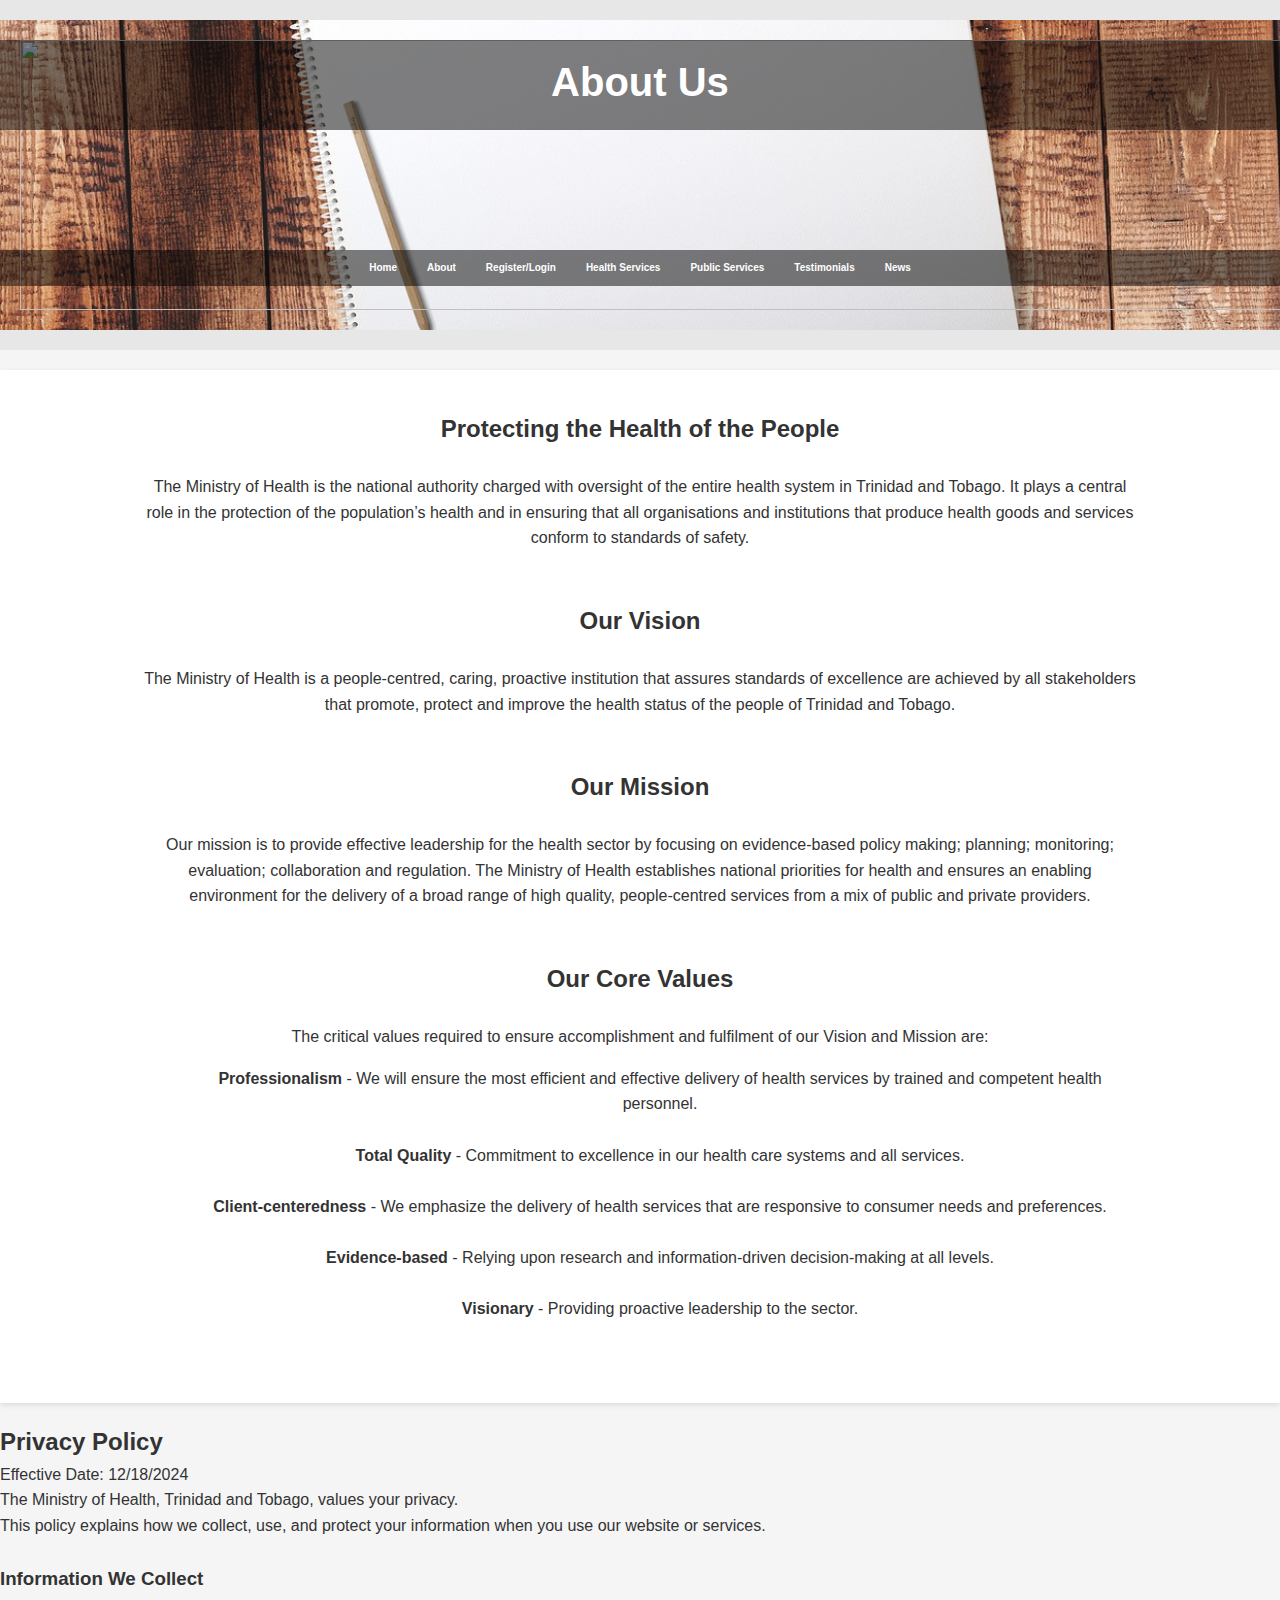
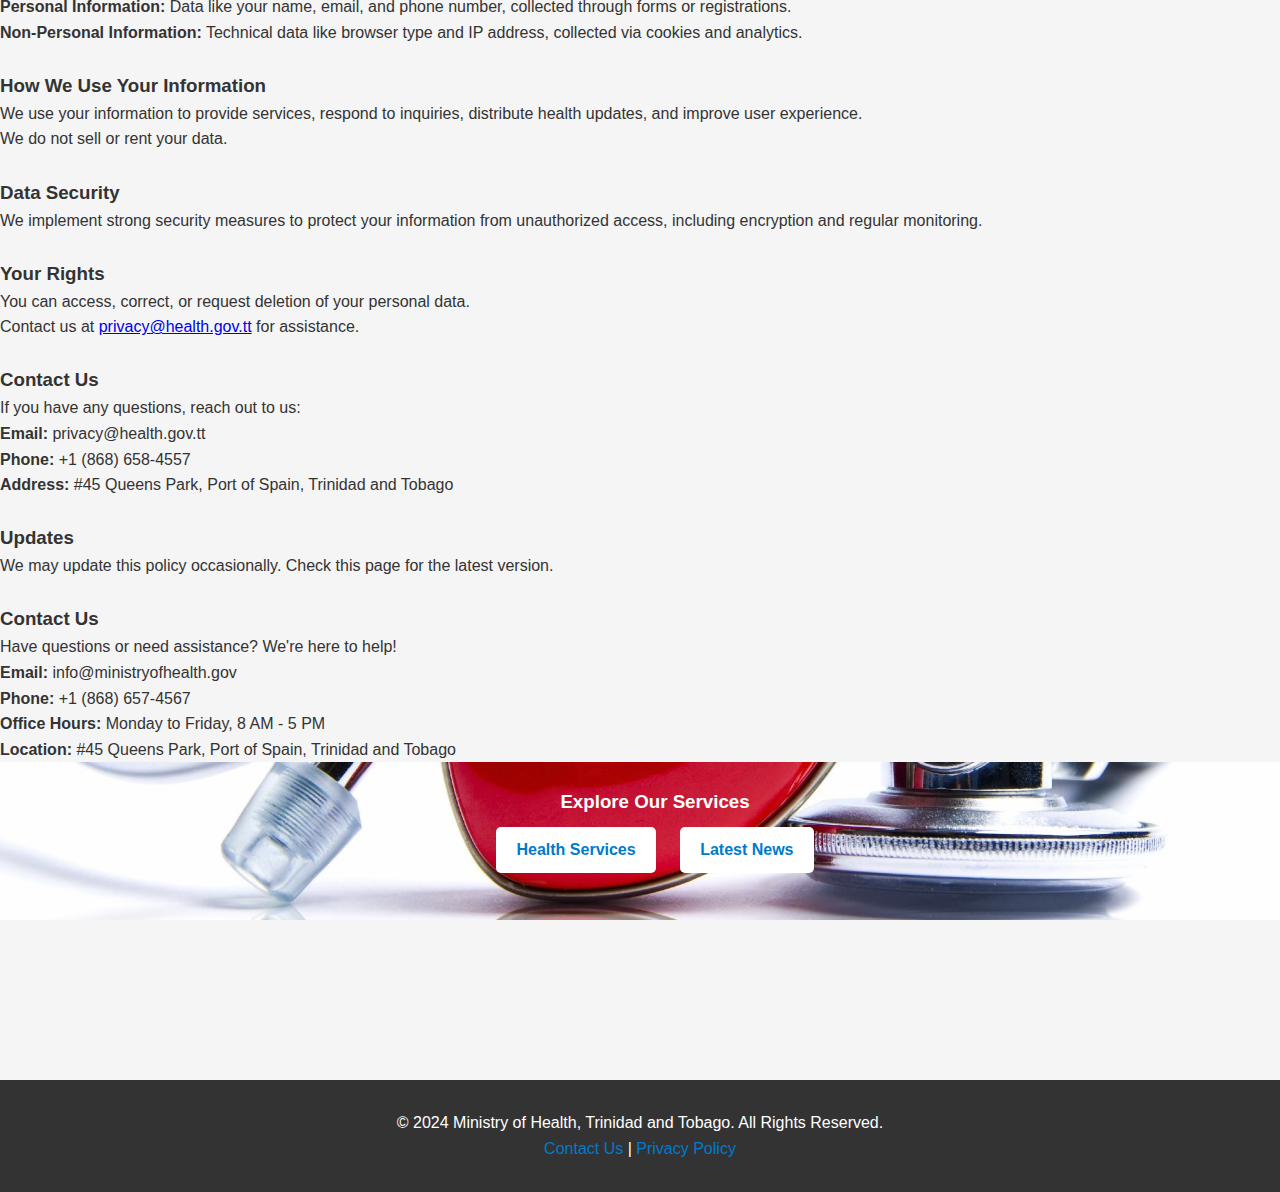
==== about.html @ 7a05ec7f "Updated" ====
<!DOCTYPE html>
<html lang="en">
<head>
    <meta charset="UTF-8">
    <meta name="viewport" content="width=device-width, initial-scale=1.0">
    <meta name="description" content="Official website of the Ministry of Health, Trinidad and Tobago">
    <meta name="keywords" content="Health, Ministry, Trinidad, Tobago, Public Health, Services">
    <meta name="author" content="Ministry of Health">
    <title>Ministry of Health Trinidad and Tobago</title>
    <link rel="stylesheet" href="styles.css">
</head>
<body>
    <header>
        <img src="" class="about-banner">
        <div class="container">
            <h1 class="about-h1">About Us</h1>
            <nav>
                <ul class="about-nav">
                   <li><a href="index.html">Home</a></li>
                    <li><a href="about.html">About</a></li>
                    <li><a href="register.html">Register/Login</a></li>
                    <li><a href="health_services.html">Health Services</a></li>
                    <li><a href="public_services.html">Public Services</a></li>
                    <li><a href="testimonials.html">Testimonials</a></li>
					<li><a href="news.html">News</a></li>
					
                </ul>
            </nav>
        </div>
    </header>

    <main>
        <section id="intro">
            <div class="container">
                <h2>Protecting the Health of the People</h2>
                <br>
			      <p>The Ministry of Health is the national authority charged with oversight of the entire health system in Trinidad and Tobago.
				  It plays a central role in the protection of the population’s health and in ensuring that all organisations and institutions 
				  that produce health goods and services conform to standards of safety.</p>
				  <br>
                  <br>
                   <h2>Our Vision</h2>
                   <br>
                     <p>The Ministry of Health is a people-centred, caring, proactive institution that assures standards
				     of excellence are achieved by all stakeholders that promote, protect 
				     and improve the health status of the people of Trinidad and Tobago.</p>
                     <br>
                     <br>
				  <h2>Our Mission</h2>
                  <br>
				     <p>Our mission is to provide effective leadership for the health sector by focusing 
				     on evidence-based policy making; planning; monitoring; evaluation; collaboration and regulation.
				     The Ministry of Health establishes national priorities for health and ensures an enabling environment 
				     for the delivery of a broad range of high quality, people-centred services from a mix of public and private providers.</p>
					 <br>
                  <br>
				  <h2>Our Core Values</h2>
                  <br>
				  <p>The critical values required to ensure accomplishment and fulfilment of our Vision and Mission are:</p>
				  
                    <ol style="list-style: none;">
                     <li><strong>Professionalism</strong> - We will ensure the most efficient and effective delivery of health services by trained and competent health personnel.</li>
                     <br>
                     <li><strong>Total Quality</strong> - Commitment to excellence in our health care systems and all services.</li>
                     <br>
                     <li><strong>Client-centeredness</strong> - We emphasize the delivery of health services that are responsive to consumer needs and preferences.</li>
                     <br>
                     <li><strong>Evidence-based</strong> - Relying upon research and information-driven decision-making at all levels.</li>
                     <br>
                     <li><strong>Visionary</strong> - Providing proactive leadership to the sector.</li>
                     <br>
                   </ol>
    
            </div>
        </section>
		
	<section id="privacy-policy">
	
      <h2>Privacy Policy</h2>
	     <p>Effective Date: 12/18/2024</p>
	     <p>The Ministry of Health, Trinidad and Tobago, values your privacy. </P>
	     <p>This policy explains how we collect, use, and protect your information when you use our website or services.</p>
       <br>
	   
	       <h3>Information We Collect</h3>
	  <ul>
		<li><strong>Personal Information:</strong> Data like your name, email, and phone number, collected through forms or registrations.</li>
		<li><strong>Non-Personal Information:</strong> Technical data like browser type and IP address, collected via cookies and analytics.</li>
	  </ul>
          <br>
	  
	       <h3>How We Use Your Information</h3>
		   
	         <p>We use your information to provide services, respond to inquiries, distribute health updates, and improve user experience.</p>
             <p> We do not sell or rent your data.</p>
          <br>
	  
	       <h3>Data Security</h3>
	        <p>We implement strong security measures to protect your information from unauthorized access, including encryption and regular monitoring.</p>
          <br>
	   
	       <h3>Your Rights</h3>
	       <p>You can access, correct, or request deletion of your personal data.</p>
           <p>Contact us at <a href="mailto:privacy@health.gov.tt">privacy@health.gov.tt</a> for assistance.</p>
         <br>
	  
	       <h3>Contact Us</h3>
	       <p>If you have any questions, reach out to us:</p>
	  
	      <ul>
		   <li><strong>Email:</strong> privacy@health.gov.tt</li>
		   <li><strong>Phone:</strong> +1 (868) 658-4557</li>
		   <li><strong>Address:</strong> #45 Queens Park, Port of Spain, Trinidad and Tobago</li>
	      </ul>
         <br>
	  
	  <h3>Updates</h3>
	  <p>We may update this policy occasionally. Check this page for the latest version.</p>
	</section>
	     <br>
		<section>
                <h3>Contact Us</h3>
                 <p>Have questions or need assistance? We're here to help!</p>
              <ul>
                <li><strong>Email:</strong> info@ministryofhealth.gov</li>
                <li><strong>Phone:</strong> +1 (868) 657-4567</li>
                <li><strong>Office Hours:</strong> Monday to Friday, 8 AM - 5 PM</li>
                <li><strong>Location:</strong> #45 Queens Park, Port of Spain, Trinidad and Tobago</li>
             </ul>
        </section>

		

        <section id="cta">
            <div class="container">
                <h3>Explore Our Services</h3>
                <div class="cta-buttons">
                    <a href="health_services.html" class="button">Health Services</a>
                    <a href="news.html" class="button">Latest News</a>
                </div>
            </div>
        </section>
    </main>

    <footer>
        <div class="container">
            <p>&copy; 2024 Ministry of Health, Trinidad and Tobago. All Rights Reserved.</p>
            <p><a href="about.html">Contact Us</a> | <a href="about.html">Privacy Policy</a></p>
        </div>
    </footer>
</body>
</html>
---- styles.css ----
body, h1, h2, h3, p, ul, li, a {
    margin : 0;
    padding : 0;
    box-sizing : border-box;
    }
    #title-header {
    position : absolute;
    top : 0;
    left : 0;
    width : 100%;
    background-color : rgb(0, 0, 0, 0.5);
    color : white;
    z-index : 1;
    }
    img {
    max-width : 100%;
    display : block;
    margin : 0 auto;
    max-height : 100%;
    image-rendering : auto;
    }
    .Navigation {
    max-width : 100%;
    }
    .Footer {
    width : 10%;
    }
    .banner {
    max-width : 100%;
    width : 100%;
    height : 60vh;
    background : url("images/health-8168788_1920_batcheditor_fotor.jpg") center center /cover no-repeat;
    text-align : center;
    color : white;
    z-index : 1;
    }
    body {
    font-family : Verdana, sans-serif;
    line-height : 1.6;
    color : #333;
    background-color : #f5f5f5;
    }
    .container {
    width : 80%;
    margin : 0 auto;
    }
    header {
    background : #e7e7e7;
    color : white;
    padding : 20px 0;
    }
    .Title-header {
    text-align : center;
    font-size : 2.5rem;
    margin-bottom : 10px;
    height : 10vh;
    position : absolute;
    top : 20px;
    left : 20px;
    width : 100%;
    background-color : rgb(0, 0, 0, 0.5);
    color : rgb(253, 250, 250, 0.925);
    z-index : 1;
    }
    header h1 {
    text-align : center;
    font-size : 2.5rem;
    margin-bottom : 10px;
    height : 10vh;
    color : rgb(17, 2, 2, 0.925);
    z-index : 1;
    }
    nav ul {
    list-style : none;
    display : flex;
    justify-content : center;
    padding : 10px 0;
    position : absolute;
    background-color : rgb(0, 0, 0, 0.5);
    color : white;
    list-style : none;
    display : flex;
    justify-content : center;
    padding : 10px 0;
    position : absolute;
    top : 250px;
    left : 0;
    text-align : center;
    width : 100%;
    background-color : rgb(0, 0, 0, 0.5);
    background-size : 200px;
    color : white;
    z-index : 1;
    font-size : x-small;
    }
    .index-nav {
    list-style : none;
    display : flex;
    justify-content : center;
    padding : 10px 0;
    position : absolute;
    top : 420px;
    width : 100%;
    background-color : rgb(0, 0, 0, 0.5);
    color : white;
    font-size : medium;
    z-index : 1;
    }
    .about-nav {
    list-style : none;
    display : flex;
    justify-content : center;
    padding : 10px 0;
    position : absolute;
    top : 250px;
    left : 0;
    width : 100%;
    background-color : rgb(0, 0, 0, 0.5);
    background-size : 200px;
    color : white;
    z-index : 1;
    font-size : x-small;
    }
    .about-banner {
    background-size : cover;
    background-position : center;
    height : 30vh;
    width : 100%;
    position : relative;
    background : url("images/aboutus.jpg") center center /cover no-repeat;
    margin : 0;
    padding : 20px;
    text-align : center;
    z-index : 1;
    }
    .about-h1 {
    list-style : none;
    display : flex;
    justify-content : center;
    padding : 10px 0;
    position : absolute;
    top : 40px;
    left : 0;
    width : 100%;
    background-color : rgb(0, 0, 0, 0.5);
    color : white;
    z-index : 1;
    }
    .health-service {
    background-size : cover;
    background-position : center;
    height : 30vh;
    width : 100%;
    position : relative;
    background : url("images/healthservs.jpg") center center /cover no-repeat;
    margin : 0;
    padding : 20px;
    text-align : center;
    z-index : 1;
    }
    .service-h1 {
    list-style : none;
    display : flex;
    justify-content : center;
    padding : 10px 0;
    position : absolute;
    top : 20px;
    left : 0;
    width : 100%;
    background-color : rgb(0, 0, 0, 0.5);
    color : white;
    z-index : 1;
    }
    .public-service {
    background-size : cover;
    background-position : center;
    height : 30vh;
    width : 100%;
    position : relative;
    background : url("images/publicservice.jpg") center center /cover no-repeat;
    margin : 0;
    padding : 20px;
    text-align : center;
    z-index : 1;
    }
    .pub-h1 {
    list-style : none;
    display : flex;
    justify-content : center;
    padding : 10px 0;
    position : absolute;
    top : 20px;
    left : 0;
    width : 100%;
    background-color : rgb(0, 0, 0, 0.5);
    color : white;
    z-index : 1;
    }
    .Testim {
    background-size : cover;
    background-position : center;
    height : 30vh;
    width : 100%;
    position : relative;
    background : url("images/Testimonial.jpg") center center /cover no-repeat;
    margin : 0;
    padding : 20px;
    text-align : center;
    z-index : 1;
    }
    .Testi-h1 {
    list-style : none;
    display : flex;
    justify-content : center;
    padding : 10px 0;
    position : absolute;
    top : 20px;
    left : 0;
    width : 100%;
    background-color : rgb(0, 0, 0, 0.5);
    color : white;
    z-index : 1;
    }
    .News-banner {
    background-size : cover;
    background-position : center;
    height : 30vh;
    width : 100%;
    position : relative;
    background : url("images/newspaper.jpg") center center /cover no-repeat;
    margin : 0;
    padding : 20px;
    text-align : center;
    z-index : 1;
    }
    .news-h1 {
    list-style : none;
    display : flex;
    justify-content : center;
    padding : 10px 0;
    position : absolute;
    top : 20px;
    left : 0;
    width : 100%;
    background-color : rgb(0, 0, 0, 0.5);
    color : white;
    z-index : 1;
    }
    .register-banner {
    background-size : cover;
    background-position : center;
    height : 30vh;
    width : 100%;
    position : relative;
    background : url("images/register.jpg") center center /cover no-repeat;
    margin : 0;
    padding : 20px;
    text-align : center;
    z-index : 1;
    }
    .register-h1 {
    list-style : none;
    display : flex;
    justify-content : center;
    padding : 10px 0;
    position : absolute;
    top : 30px;
    left : 0;
    width : 100%;
    background-color : rgb(0, 0, 0, 0.5);
    color : white;
    z-index : 1;
    }
    nav ul li {
    margin : 0 15px;
    }
    nav ul li a {
    color : white;
    text-decoration : none;
    font-weight : bold;
    }
    nav ul li a:hover {
    text-decoration : underline;
    }
    main {
    padding : 20px 0;
    }
    #intro {
    background : white;
    padding : 40px 20px;
    text-align : center;
    margin-bottom : 20px;
    box-shadow : 0 2px 5px rgb(0, 0, 0, 0.1);
    }
    #cta {
    background : #007ACC;
    color : white;
    padding : 25px 15px;
    padding-right : 140px;
    text-align : center;
    position : relative;
    width : 100%;
    height : 12vh;
    background : url("images/a-heart-2338154.jpg") center center /cover no-repeat;
    color : white;
    }
    #cta .cta-buttons .button {
    display : inline-block;
    background : white;
    color : #007ACC;
    padding : 10px 20px;
    margin : 10px;
    border-radius : 5px;
    text-decoration : none;
    font-weight : bold;
    }
    #cta .cta-buttons .button:hover {
    background : #005999;
    color : white;
    }
    footer {
    background : #333;
    color : white;
    text-align : center;
    padding : 30px 0;
    margin-top : 140px;
    }
    footer a {
    color : #007ACC;
    text-decoration : none;
    }
    footer a:hover {
    text-decoration : underline;
    }
    #services .service-grid {
    display : grid;
    grid-template-columns : repeat(auto-fit,minmax(300px,1fr));
    gap : 20px;
    }
    .service {
    background-color : #fff;
    border-radius : 5px;
    padding : 20px;
    box-shadow : 0 2px 5px rgb(0, 0, 0, 0.1);
    }
    .service img {
    max-width : 100%;
    height : auto;
    margin-bottom : 1rem;
    }
    .testimonial-container {
    display : flex;
    flex-wrap : wrap;
    justify-content : space-between;
    }
    .testimonial {
    background-color : #f2f2f2;
    border : #ddd solid 1px;
    padding : 20px;
    margin : 10px;
    width : 300px;
    border-radius : 5px;
    }
    .ministry-h2 {
    text-align : center;
    font-size : xx-large;
    }
    .video-container {
    text-align : center;
    margin-bottom : 20px;
    }
    .slideshow-container {
    max-width : 800px;
    position : relative;
    margin : auto;
    }
    .slide {
    display : none;
    text-align : center;
    transition : opacity 1s ease-in-out;
    }
    .slide:first-child {
    display : block;
    }
    .slide img {
    max-width : 500px;
    height : auto;
    margin-bottom : 10px;
    }
    .prev, .next {
    cursor : pointer;
    position : absolute;
    top : 50%;
    width : auto;
    margin-top : -22px;
    padding : 16px;
    color : white;
    font-weight : bold;
    font-size : 18px;
    transition : 0.6s ease;
    border-radius : 0 3px 3px 0;
    user-select : none;
    }
    .prev {
    left : 0;
    background-color : rgb(0, 0, 0, 0.5);
    }
    .next {
    right : 0;
    background-color : rgb(0, 0, 0, 0.5);
    }
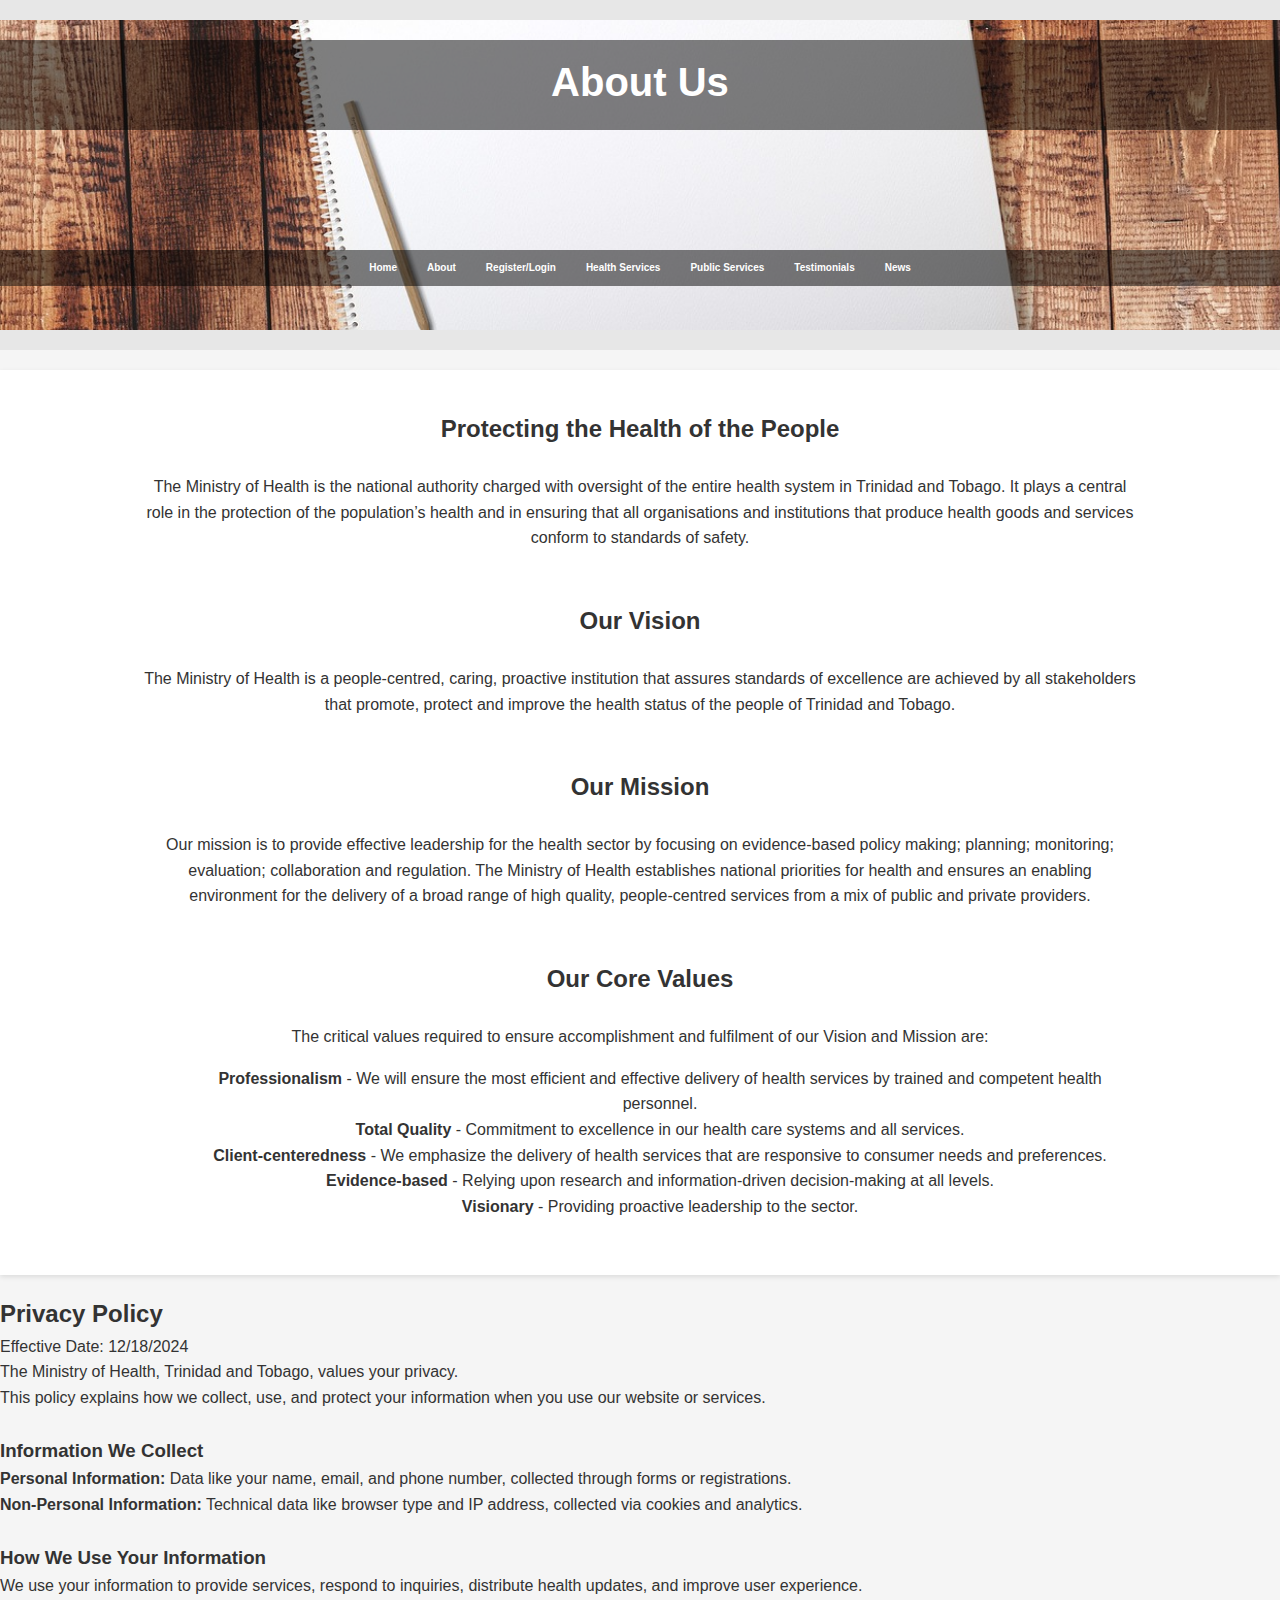
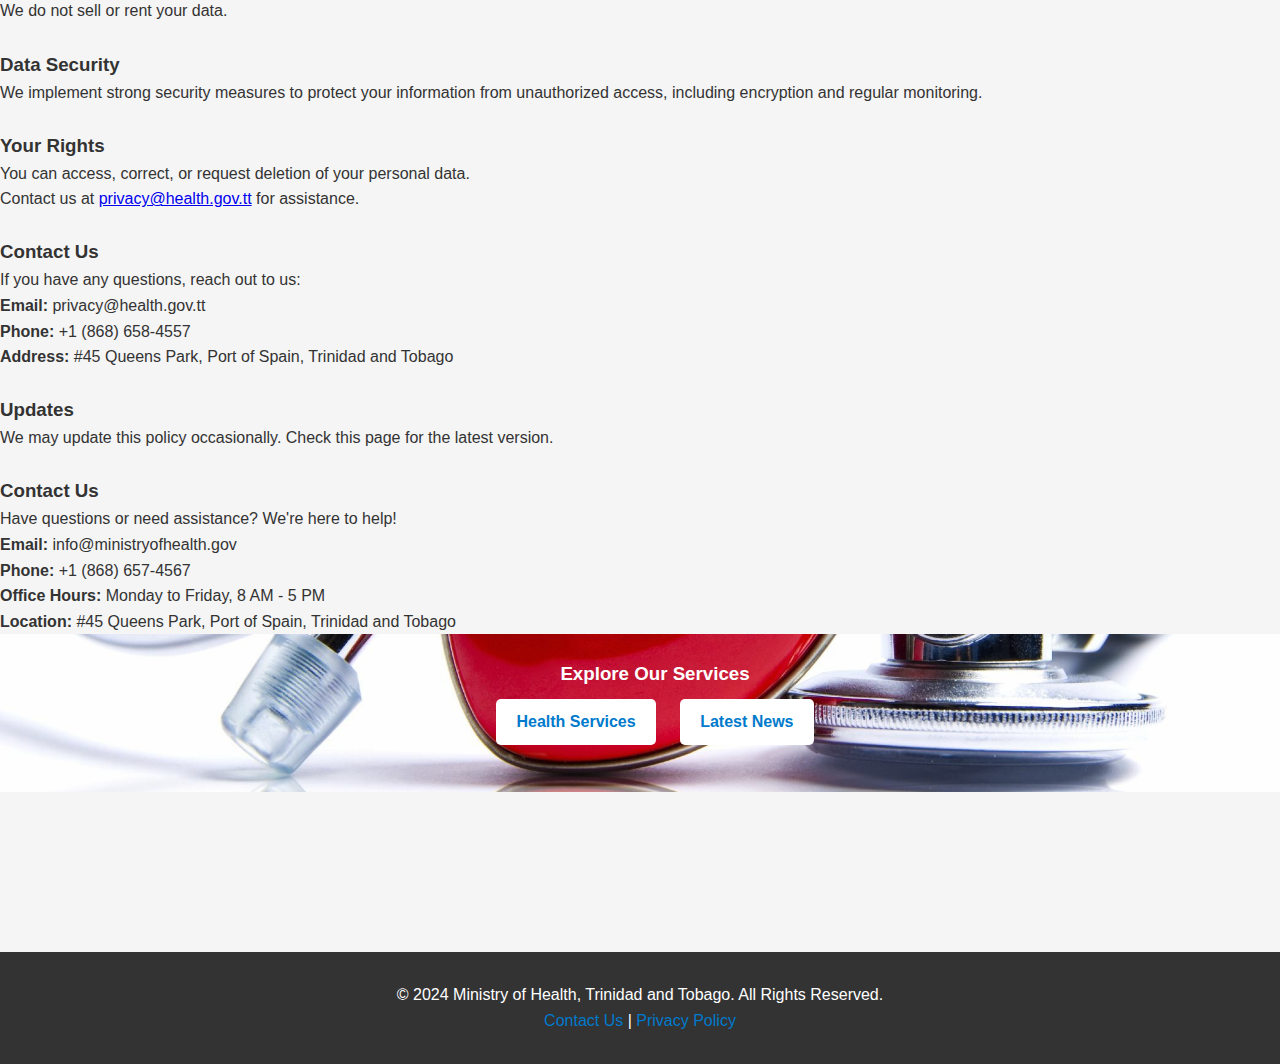
==== commit 28bd3a13: "new" ====
--- a/about.html
+++ b/about.html
@@ -11,7 +11,7 @@
 </head>
 <body>
     <header>
-        <img src="" class="about-banner">
+        <div class="about-banner"></div>
         <div class="container">
             <h1 class="about-h1">About Us</h1>
             <nav>
@@ -60,15 +60,14 @@
 				  
                     <ol style="list-style: none;">
                      <li><strong>Professionalism</strong> - We will ensure the most efficient and effective delivery of health services by trained and competent health personnel.</li>
-                     <br>
                      <li><strong>Total Quality</strong> - Commitment to excellence in our health care systems and all services.</li>
-                     <br>
+                     
                      <li><strong>Client-centeredness</strong> - We emphasize the delivery of health services that are responsive to consumer needs and preferences.</li>
-                     <br>
+                     
                      <li><strong>Evidence-based</strong> - Relying upon research and information-driven decision-making at all levels.</li>
-                     <br>
+                     
                      <li><strong>Visionary</strong> - Providing proactive leadership to the sector.</li>
-                     <br>
+                    
                    </ol>
     
             </div>
--- a/styles.css
+++ b/styles.css
@@ -271,6 +271,37 @@
     color : white;
     z-index : 1;
     }
+
+    #thankYou {
+        background-color: #e0e0e0;  /* Slightly darker gray for the message box */
+        border-radius: 8px;
+        width: 50%;
+        margin: 100px auto;
+        padding: 20px;
+        text-align: center;
+        box-shadow: 0 4px 8px rgba(0, 0, 0, 0.1);
+        font-size: 2.5em;
+            color: #333;
+            margin-bottom: 20px;
+    }
+
+    .recorded {
+        font-size: 1.2em;
+        color: #555;  /* Slightly lighter gray for text */
+        margin-bottom: 20px;
+    }
+    .home-button {
+        background-color: #6c757d;  /* Dark gray */
+        color: white;
+        padding: 10px 20px;
+        font-size: 1.1em;
+        border: none;
+        border-radius: 5px;
+        cursor: pointer;
+        text-decoration: none;
+    }
+
+    
     nav ul li {
     margin : 0 15px;
     }
@@ -332,35 +363,35 @@
     footer a:hover {
     text-decoration : underline;
     }
-    #services .service-grid {
-    display : grid;
-    grid-template-columns : repeat(auto-fit,minmax(300px,1fr));
-    gap : 20px;
-    }
+    .service-grid {
+        display: flex;
+       
+    }
+    
     .service {
-    background-color : #fff;
-    border-radius : 5px;
-    padding : 20px;
-    box-shadow : 0 2px 5px rgb(0, 0, 0, 0.1);
-    }
-    .service img {
-    max-width : 100%;
-    height : auto;
-    margin-bottom : 1rem;
+        width: 50%;
+        margin: 10px;
+        display: block;
+        margin: 0 auto;
+        padding: 20px;
+        text-align: center;
     }
     .testimonial-container {
-    display : flex;
-    flex-wrap : wrap;
-    justify-content : space-between;
-    }
-    .testimonial {
-    background-color : #f2f2f2;
-    border : #ddd solid 1px;
-    padding : 20px;
-    margin : 10px;
-    width : 300px;
-    border-radius : 5px;
-    }
+        display: flex;
+        flex-wrap: wrap;
+        justify-content: space-between;
+        margin: 20px 0;
+      }
+      
+      .testimonial {
+        background-color: #f2f2f2;
+        border: 1px solid #ddd;
+        padding: 20px;
+        margin: 10px;
+        width: 300px;
+        border-radius: 5px;
+      }
+      
     .ministry-h2 {
     text-align : center;
     font-size : xx-large;
@@ -369,43 +400,5 @@
     text-align : center;
     margin-bottom : 20px;
     }
-    .slideshow-container {
-    max-width : 800px;
-    position : relative;
-    margin : auto;
-    }
-    .slide {
-    display : none;
-    text-align : center;
-    transition : opacity 1s ease-in-out;
-    }
-    .slide:first-child {
-    display : block;
-    }
-    .slide img {
-    max-width : 500px;
-    height : auto;
-    margin-bottom : 10px;
-    }
-    .prev, .next {
-    cursor : pointer;
-    position : absolute;
-    top : 50%;
-    width : auto;
-    margin-top : -22px;
-    padding : 16px;
-    color : white;
-    font-weight : bold;
-    font-size : 18px;
-    transition : 0.6s ease;
-    border-radius : 0 3px 3px 0;
-    user-select : none;
-    }
-    .prev {
-    left : 0;
-    background-color : rgb(0, 0, 0, 0.5);
-    }
-    .next {
-    right : 0;
-    background-color : rgb(0, 0, 0, 0.5);
-    }+    
+   